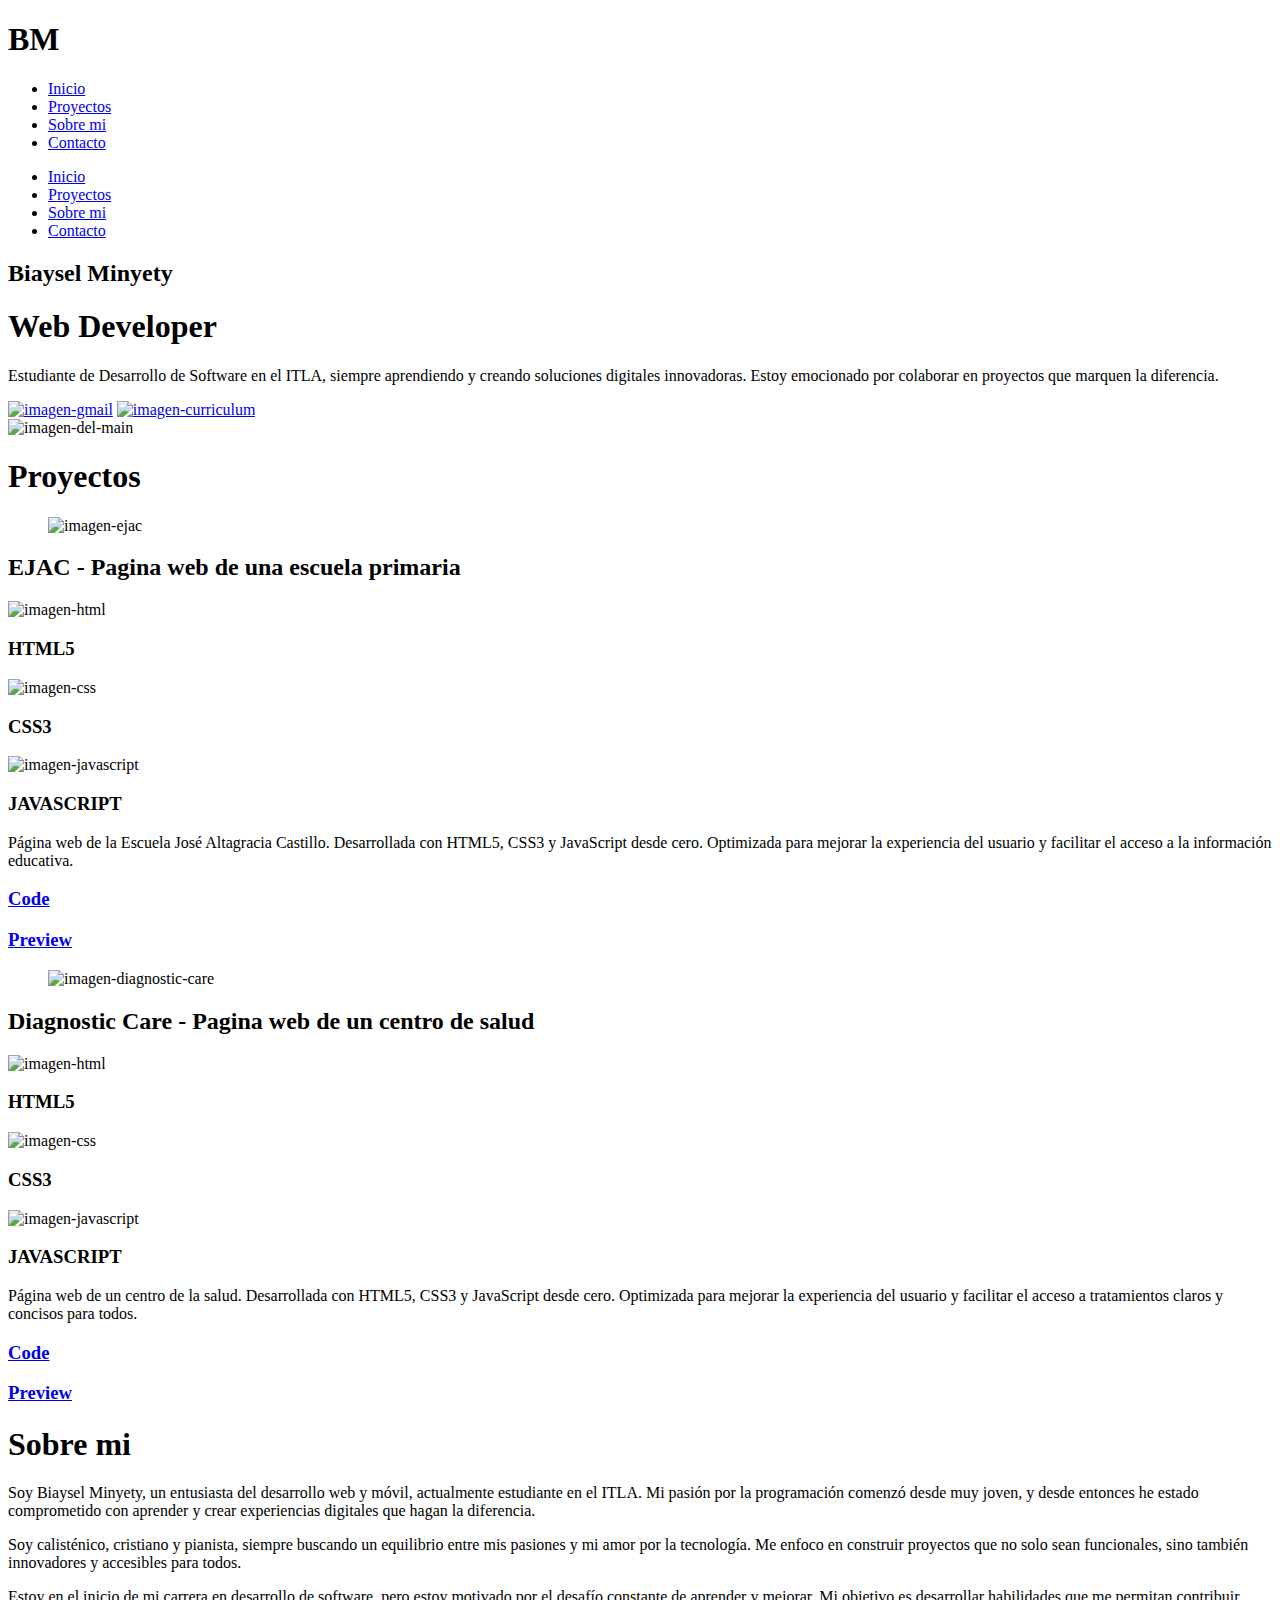
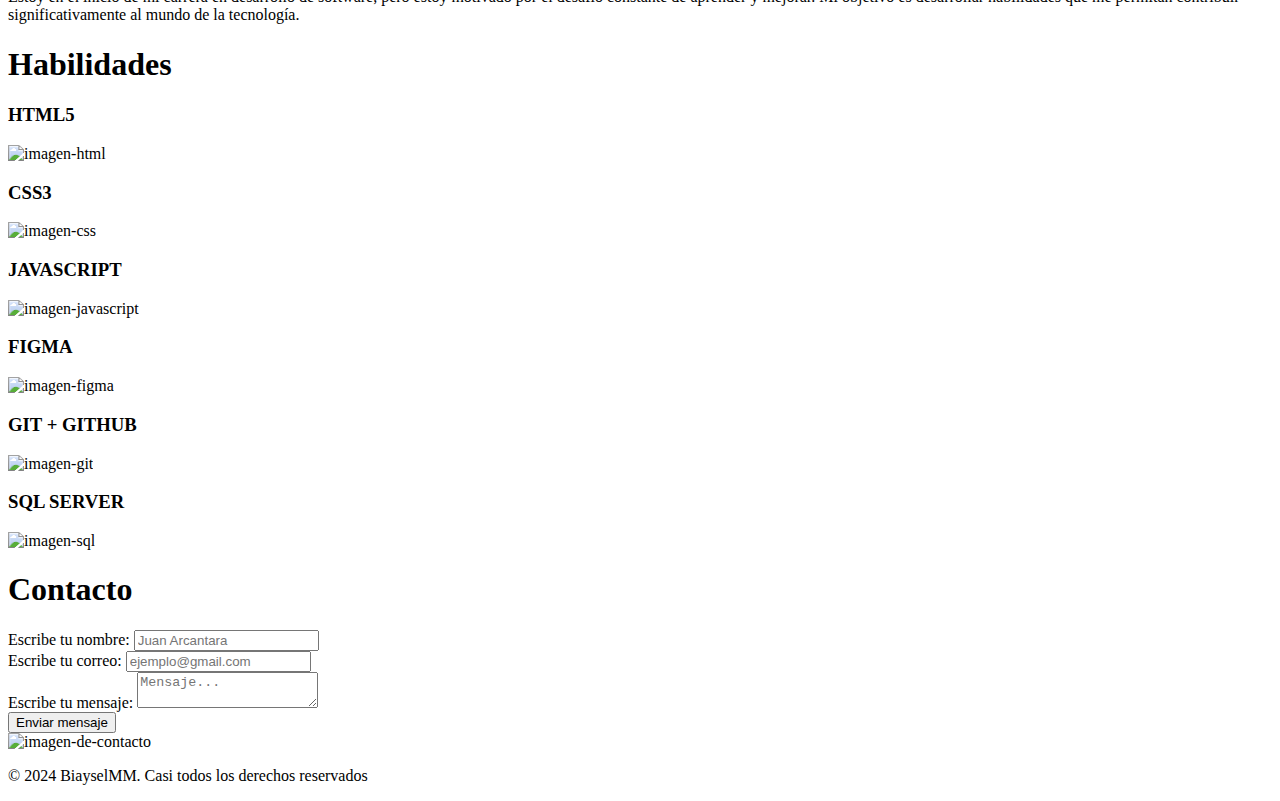
==== index.html @ 87dd68ad "agregando links de ejac" ====
<!DOCTYPE html>
<html lang="es">
<head>
    <meta charset="UTF-8">
    <meta name="viewport" content="width=device-width, initial-scale=1.0">
    <link rel="preconnect" href="https://fonts.googleapis.com">
    <link rel="preconnect" href="https://fonts.gstatic.com" crossorigin>
    <link href="https://fonts.googleapis.com/css2?family=Itim&display=swap" rel="stylesheet">
    <link rel="stylesheet" href="./Css/style.css">
    <link rel="stylesheet" href="./Css/responsive.css">
    <title>Portafolio</title>
</head>
<body>
    <!-- seccion del nav  -->
    <nav id="nav" class="contiene-todo">
        <div class="nav__container-general">
            <div class="nav__logo">
                <h1>BM</h1>
            </div>
            <ul class="nav__navbar-container">
                <li class="navbar-container__item"><a href="#" class="navbar-container__link">Inicio</a></li>
                <li class="navbar-container__item"><a href="#proyectos" class="navbar-container__link">Proyectos</a></li>
                <li class="navbar-container__item"><a href="#sobre-mi" class="navbar-container__link">Sobre mi</a></li>
                <li class="navbar-container__item"><a href="#contacto" class="navbar-container__link">Contacto</a></li>
            </ul>
            <div class="nav__btn-modo">
                <span class="btn-modo-oscuro"><span/>
            </div>
            <div class="nav__menuResponsive">
                <i class="fa-solid fa-bars"></i>
            </div>
        </div>
    </nav>  
    <section class="contiene-todo">
        <div class="nav__navbar-container-general-responsive">
            <ul class="nav__navbar-container-responsive">
                <li class="navbar-container__item"><a href="#" class="navbar-container__link">Inicio</a></li>
                <li class="navbar-container__item"><a href="#proyectos" class="navbar-container__link">Proyectos</a></li>
                <li class="navbar-container__item"><a href="#sobre-mi" class="navbar-container__link">Sobre mi</a></li>
                <li class="navbar-container__item"><a href="#contacto" class="navbar-container__link">Contacto</a></li>
                <div class="nav__btn-modo-responsive">
                    <span class="btn-modo-oscuro-responsive"><span/>
                </div>
            </ul>
        </div>
    </section>
    
    <!-- section del contenido principal -->
    <main id="main" class="contiene-todo">
        <div class="main__container-general">
            <div class="main__content">
                <h2>Biaysel Minyety</h2>
                <h1>Web Developer</h1>
                <p>Estudiante de Desarrollo de Software en el ITLA, siempre aprendiendo y creando <span class="span-verde">soluciones digitales innovadoras</span>. Estoy emocionado por colaborar en proyectos que marquen la diferencia.</p>
                <div class="main__logos">
                    <a href="https://www.linkedin.com/in/biaysel-minyety-21217a279/" target="_blank"><i class="fa-brands fa-linkedin linkedin"></i></a>
                    <a href="https://mail.google.com/mail/?view=cm&fs=1&to=biayselminyety001@gmail.com" target="_blank"><img src="./Images/imagen-gmail.png" alt="imagen-gmail"></a>
                    <a href="https://github.com/Biaysel-MM" target="_blank"><i class="fa-brands fa-github github"></i></a>
                    <a href="./document/curriculumVitae.html" target="_blank"><img src="./Images/Imagen-cv.png" alt="imagen-curriculum"></a>
                </div>
            </div>
            <div class="main__imagen">
                <img src="./Images/imagen-del-main.png" alt="imagen-del-main">
            </div>
        </div>
    </main>
     <!-- seccion de proyectos -->
    <section id="proyectos" class="contiene-todo">
        <div class="proyectos__container-general">
            <div class="todos-los-titulo">
                <i class="fa-solid fa-briefcase"></i>
                <h1>Proyectos</h1>
            </div>
            <div class="proyectos__carts">
                <figure class="proyectos__carts-img-principal"><img src="./Images/imagen-ejac.png" alt="imagen-ejac" srcset="" ></figure>
                <div class="proyectos__carts-content">
                    <h2><span class="span-verde">EJAC</span> - Pagina web de una escuela primaria</h2>
                    <div class="carts-content__herra">
                        <div class="carts-content__herra-icon icon-html">
                            <img src="./Images/imagen-html.png" alt="imagen-html" srcset="">
                            <h3>HTML5</h3>
                        </div>
                        <div class="carts-content__herra-icon icon-css">
                            <img src="./Images/imagen-css.png" alt="imagen-css" srcset="">
                            <h3>CSS3</h3>
                        </div>
                        <div class="carts-content__herra-icon icon-javascript">
                            <img src="./Images/imagen-javascript.png" alt="imagen-javascript" srcset="">
                            <h3>JAVASCRIPT</h3>
                        </div>
                    </div>
                    <p class="proyectos__carts-content-p1">Página web de la Escuela José Altagracia Castillo. Desarrollada con HTML5, CSS3 y JavaScript desde cero. Optimizada para mejorar la experiencia del usuario y facilitar el acceso a la información educativa.</p>
                    <div class="carts-content__vista">
                        <a href="https://github.com/Biaysel-MM/ejac" class="carts-content__vista-icon icon-code">
                            <i class="fa-brands fa-github"></i>
                            <h3>Code</h3>
                        </a>
                        <a href="https://biaysel-mm.github.io/ejac/" class="carts-content__vista-icon icon-preview">
                            <i class="fa-solid fa-link"></i>
                            <h3>Preview</h3>
                        </a>
                    </div>
                </div>
            </div>
            <div class="proyectos__carts">
                <figure class="proyectos__carts-img-principal">
                    <img src="./Images/imagen-diagnostic-care.png" alt="imagen-diagnostic-care" srcset="" >
                </figure>
                <div class="proyectos__carts-content">
                    <h2><span class="span-verde">Diagnostic Care</span> - Pagina web de un centro de salud</h2>
                    <div class="carts-content__herra">
                        <div class="carts-content__herra-icon icon-html">
                            <img src="./Images/imagen-html.png" alt="imagen-html" srcset="">
                            <h3>HTML5</h3>
                        </div>
                        <div class="carts-content__herra-icon icon-css">
                            <img src="./Images/imagen-css.png" alt="imagen-css" srcset="">
                            <h3>CSS3</h3>
                        </div>
                        <div class="carts-content__herra-icon icon-javascript">
                            <img src="./Images/imagen-javascript.png" alt="imagen-javascript" srcset="">
                            <h3>JAVASCRIPT</h3>
                        </div>
                    </div>
                    <p class="proyectos__carts-content-p2">Página web de un centro de la salud. Desarrollada con HTML5, CSS3 y JavaScript desde cero. Optimizada para mejorar la experiencia del usuario y facilitar el acceso a tratamientos claros y concisos para todos.</p>
                    <div class="carts-content__vista">
                        <a href="#" class="carts-content__vista-icon icon-code">
                            <i class="fa-brands fa-github"></i>
                            <h3>Code</h3>
                        </a href="#">
                        <a href="#" class="carts-content__vista-icon icon-preview">
                            <i class="fa-solid fa-link"></i>
                            <h3>Preview</h3>
                        </a>
                    </div>
                </div>
            </div>
        </div>
    </section>
    <!-- seccion de sobre mi -->
    <section id="sobre-mi" class="contiene-todo">
        <div class="sobre-mi__container-general">
            <div class="sobre-mi__content sobre-mi__content1">
                <div class="todos-los-titulo">
                    <i class="fa-solid fa-user-tie"></i>
                    <h1>Sobre mi</h1>
                </div>
                <div class="sobre-mi__parrafos">
                    <p>Soy <span class="span-verde">Biaysel Minyety</span>, un entusiasta del desarrollo web y móvil, actualmente <span class="span-verde">estudiante en el ITLA</span>. Mi pasión por la programación comenzó desde muy joven, y desde entonces he estado comprometido con aprender y crear <span class="span-verde">experiencias digitales</span> que hagan la diferencia.</p>

                    <p>Soy <span class="span-verde">calisténico, cristiano y pianista</span>, siempre buscando un equilibrio entre mis pasiones y mi amor por la tecnología. Me enfoco en construir proyectos que no solo sean <span class="span-verde">funcionales</span>, sino también <span class="span-verde">innovadores y accesibles</span> para todos.</p>
                        
                    <p>Estoy en el <span class="span-verde">inicio de mi carrera</span> en desarrollo de software, pero estoy motivado por el <span class="span-verde">desafío constante</span> de aprender y mejorar. Mi objetivo es desarrollar habilidades que me permitan contribuir significativamente al mundo de la <span class="span-verde">tecnología</span>.</p>
                </div>
            </div>
            <div class="sobre-mi__content sobre-mi__content2">
                <div class="todos-los-titulo sobre-mi__titulo2">
                    <i class="fa-solid fa-toolbox"></i>
                    <h1>Habilidades</h1>
                </div>
                <div class="sobre-mi__habilidades-container">
                    <div class="sobre-mi__habilidades">
                        <h3>HTML5</h3>
                        <img src="./Images/imagen-html.png" alt="imagen-html">
                    </div>
                    <div class="sobre-mi__habilidades">
                        <h3>CSS3</h3>
                        <img src="./Images/imagen-css.png" alt="imagen-css">
                    </div>
                    <div class="sobre-mi__habilidades">
                        <h3>JAVASCRIPT</h3>
                        <img src="./Images/imagen-javascript.png" alt="imagen-javascript">
                    </div>
                    <div class="sobre-mi__habilidades">
                        <h3>FIGMA</h3>
                        <img src="./Images/imagen-figma.png" alt="imagen-figma">
                    </div>
                    <div class="sobre-mi__habilidades">
                        <h3>GIT + GITHUB</h3>
                        <img src="./Images/imagen-git.png" alt="imagen-git">
                    </div>
                    <div class="sobre-mi__habilidades">
                        <h3>SQL SERVER</h3>
                        <img src="./Images/imagen-sql.png" alt="imagen-sql">
                    </div>
                </div>
            </div>
        </div>
    </section>
    <!-- seccion de contactos -->
    <section id="contacto" class="contiene-todo">
        <div class="contacto__container-general">
            <div class="todos-los-titulo contacto-titulo">
                <i class="fa-solid fa-user-tie"></i>
                <h1>Contacto</h1>
            </div>
            <div class="contacto__content">
                <form class="contacto__formulario">
                    <div class="contacto__form-container">
                        <label for="name">Escribe tu nombre:</label>
                        <input type="text" name="name" id="name" placeholder="Juan Arcantara">
                    </div>
                    <div class="contacto__form-container">
                        <label for="email">Escribe tu correo:</label>
                        <input type="email" name="email" id="email" placeholder="ejemplo@gmail.com">
                    </div>
                    <div class="contacto__form-container">
                        <label for="mensaje">Escribe tu mensaje:</label>
                        <textarea name="mensaje" id="mensaje" placeholder="Mensaje..."></textarea>
                    </div>
                    <button type="submit">Enviar mensaje</button>
                </form>
                <div class="contacto__imagen-de-contacto">
                    <img src="./Images/imagen-de-contacto.png" alt="imagen-de-contacto">
                </div>
            </div>
        </div>
    </section>
    <!-- seccion del footer -->
    <footer id="footer" class="contiene-todo">
        <div class="footer__container-general">
            <p>© 2024 BiayselMM. Casi todos los derechos reservados</p>
        </div>
     </footer>
    <script src="https://kit.fontawesome.com/06f32376e9.js" crossorigin="anonymous"></script>
    <script src="./Javascript/script.js"></script>
</body>
</html>
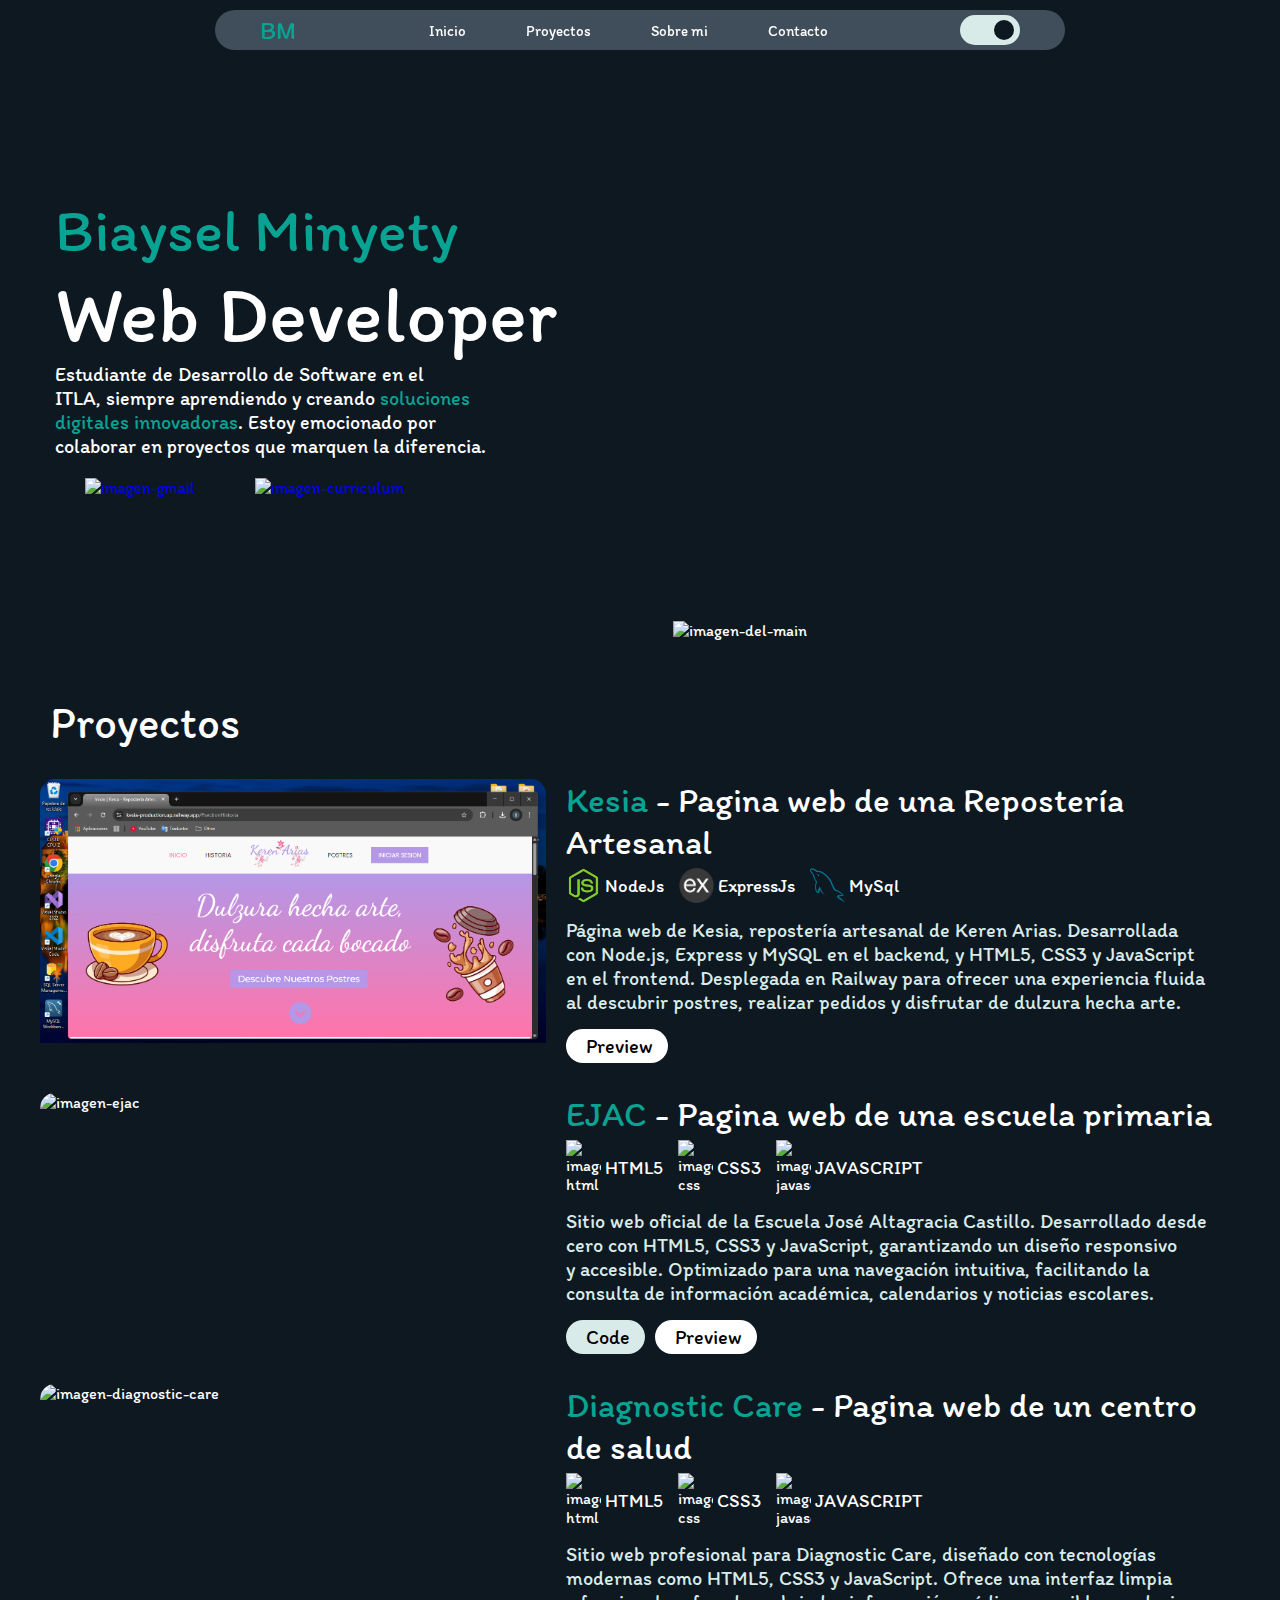
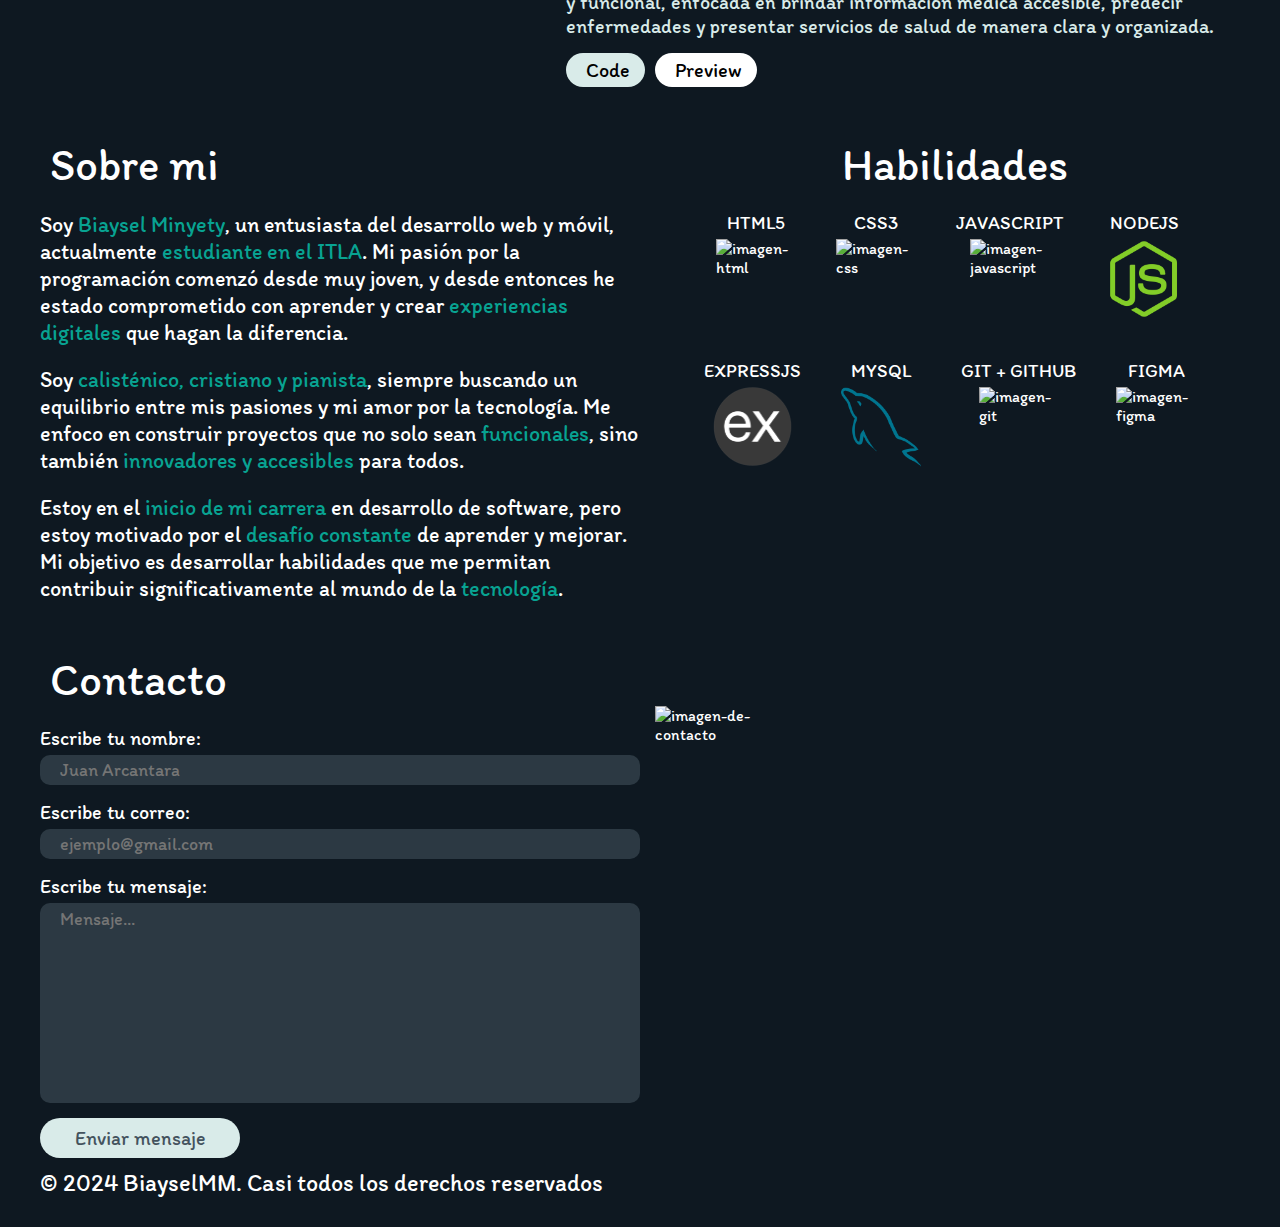
==== commit 56dc5b16: "agregando nuevo proyecto y que funcione el formuario" ====
--- a/index.html
+++ b/index.html
@@ -27,7 +27,8 @@
                 <span class="btn-modo-oscuro"><span/>
             </div>
             <div class="nav__menuResponsive">
-                <i class="fa-solid fa-bars"></i>
+                <i class="fa-solid fa-bars" id="fa-bars-open"></i>
+                <i class="fa-solid fa-xmark none" id="fa-bars-close"></i>
             </div>
         </div>
     </nav>  
@@ -72,7 +73,38 @@
                 <h1>Proyectos</h1>
             </div>
             <div class="proyectos__carts">
-                <figure class="proyectos__carts-img-principal"><img src="./Images/imagen-ejac.png" alt="imagen-ejac" srcset="" ></figure>
+                <figure class="proyectos__carts-img-principal">
+                    <img src="./Images/imagen-kesia.png" alt="imagen-kesia" srcset="" >
+                </figure>
+                <div class="proyectos__carts-content">
+                    <h2><span class="span-verde">Kesia</span> - Pagina web de una Repostería Artesanal</h2>
+                    <div class="carts-content__herra">
+                        <div class="carts-content__herra-icon icon-nodejs">
+                            <img src="./Images/imagen-nodejs.png" alt="imagen-nodeJs" srcset="">
+                            <h3>NodeJs</h3>
+                        </div>
+                        <div class="carts-content__herra-icon icon-expressjs">
+                            <img src="./Images/imagen-expressjs.png" alt="imagen-expressjs" srcset="">
+                            <h3>ExpressJs</h3>
+                        </div>
+                        <div class="carts-content__herra-icon icon-mysql">
+                            <img src="./Images/imagen-mysql.png" alt="imagen-mysql" srcset="">
+                            <h3>MySql</h3>
+                        </div>
+                    </div>
+                    <p class="proyectos__carts-content-p1">Página web de Kesia, repostería artesanal de Keren Arias. Desarrollada con Node.js, Express y MySQL en el backend, y HTML5, CSS3 y JavaScript en el frontend. Desplegada en Railway para ofrecer una experiencia fluida al descubrir postres, realizar pedidos y disfrutar de dulzura hecha arte.</p>
+                    <div class="carts-content__vista">
+                        <a href="https://kesia-production.up.railway.app/" class="carts-content__vista-icon icon-preview">
+                            <i class="fa-solid fa-link"></i>
+                            <h3>Preview</h3>
+                        </a>
+                    </div>
+                </div>
+            </div>
+            <div class="proyectos__carts">
+                <figure class="proyectos__carts-img-principal">
+                    <img src="./Images/imagen-ejac.png" alt="imagen-ejac" srcset="" >
+                </figure>
                 <div class="proyectos__carts-content">
                     <h2><span class="span-verde">EJAC</span> - Pagina web de una escuela primaria</h2>
                     <div class="carts-content__herra">
@@ -89,7 +121,8 @@
                             <h3>JAVASCRIPT</h3>
                         </div>
                     </div>
-                    <p class="proyectos__carts-content-p1">Página web de la Escuela José Altagracia Castillo. Desarrollada con HTML5, CSS3 y JavaScript desde cero. Optimizada para mejorar la experiencia del usuario y facilitar el acceso a la información educativa.</p>
+                    <p class="proyectos__carts-content-p1">Sitio web oficial de la Escuela José Altagracia Castillo. Desarrollado desde cero con HTML5, CSS3 y JavaScript, garantizando un diseño responsivo y accesible. Optimizado para una navegación intuitiva, facilitando la consulta de información académica, calendarios y noticias escolares.
+                    </p>
                     <div class="carts-content__vista">
                         <a href="https://github.com/Biaysel-MM/ejac" class="carts-content__vista-icon icon-code">
                             <i class="fa-brands fa-github"></i>
@@ -122,13 +155,13 @@
                             <h3>JAVASCRIPT</h3>
                         </div>
                     </div>
-                    <p class="proyectos__carts-content-p2">Página web de un centro de la salud. Desarrollada con HTML5, CSS3 y JavaScript desde cero. Optimizada para mejorar la experiencia del usuario y facilitar el acceso a tratamientos claros y concisos para todos.</p>
+                    <p class="proyectos__carts-content-p2">Sitio web profesional para Diagnostic Care, diseñado con tecnologías modernas como HTML5, CSS3 y JavaScript. Ofrece una interfaz limpia y funcional, enfocada en brindar información médica accesible, predecir enfermedades y presentar servicios de salud de manera clara y organizada.</p>
                     <div class="carts-content__vista">
-                        <a href="#" class="carts-content__vista-icon icon-code">
+                        <a href="https://github.com/Biaysel-MM/Diagnostic-Care" class="carts-content__vista-icon icon-code">
                             <i class="fa-brands fa-github"></i>
                             <h3>Code</h3>
-                        </a href="#">
-                        <a href="#" class="carts-content__vista-icon icon-preview">
+                        </a>
+                        <a href="https://biaysel-mm.github.io/Diagnostic-Care/" class="carts-content__vista-icon icon-preview">
                             <i class="fa-solid fa-link"></i>
                             <h3>Preview</h3>
                         </a>
@@ -172,16 +205,24 @@
                         <img src="./Images/imagen-javascript.png" alt="imagen-javascript">
                     </div>
                     <div class="sobre-mi__habilidades">
+                        <h3>NODEJS</h3>
+                        <img src="./Images/imagen-nodejs.png" alt="imagen-nodeJs">
+                    </div>
+                    <div class="sobre-mi__habilidades">
+                        <h3>EXPRESSJS</h3>
+                        <img src="./Images/imagen-expressjs.png" alt="imagen-expressjs">
+                    </div>
+                    <div class="sobre-mi__habilidades">
+                        <h3>MYSQL</h3>
+                        <img src="./Images/imagen-mysql.png" alt="imagen-mysql">
+                    </div>
+                    <div class="sobre-mi__habilidades">
+                        <h3>GIT + GITHUB</h3>
+                        <img src="./Images/imagen-git.png" alt="imagen-git">
+                    </div>
+                    <div class="sobre-mi__habilidades">
                         <h3>FIGMA</h3>
                         <img src="./Images/imagen-figma.png" alt="imagen-figma">
-                    </div>
-                    <div class="sobre-mi__habilidades">
-                        <h3>GIT + GITHUB</h3>
-                        <img src="./Images/imagen-git.png" alt="imagen-git">
-                    </div>
-                    <div class="sobre-mi__habilidades">
-                        <h3>SQL SERVER</h3>
-                        <img src="./Images/imagen-sql.png" alt="imagen-sql">
                     </div>
                 </div>
             </div>
@@ -195,21 +236,27 @@
                 <h1>Contacto</h1>
             </div>
             <div class="contacto__content">
-                <form class="contacto__formulario">
+                <form class="contacto__formulario" action="https://formsubmit.co/gamerbian001@gmail.com" method="POST">
+                    <!-- Campos ocultos para configuración -->
+                    <input type="hidden" name="_next" value="https://biaysel-mm.github.io/portafolio/#contacto#success">
+                    <input type="hidden" name="_template" value="basic">
+    
                     <div class="contacto__form-container">
                         <label for="name">Escribe tu nombre:</label>
-                        <input type="text" name="name" id="name" placeholder="Juan Arcantara">
+                        <input type="text" name="name" id="name" placeholder="Juan Arcantara" required>
                     </div>
                     <div class="contacto__form-container">
                         <label for="email">Escribe tu correo:</label>
-                        <input type="email" name="email" id="email" placeholder="ejemplo@gmail.com">
+                        <input type="email" name="email" id="email" placeholder="ejemplo@gmail.com" required>
                     </div>
                     <div class="contacto__form-container">
                         <label for="mensaje">Escribe tu mensaje:</label>
-                        <textarea name="mensaje" id="mensaje" placeholder="Mensaje..."></textarea>
+                        <textarea name="mensaje" id="mensaje" placeholder="Mensaje..." required></textarea>
                     </div>
                     <button type="submit">Enviar mensaje</button>
                 </form>
+                <!-- Añade este div para el mensaje (puedes ponerlo al final de tu body) -->
+                <div id="success" class="success-message" style="display: none;">¡Mensaje enviado con éxito!</div>
                 <div class="contacto__imagen-de-contacto">
                     <img src="./Images/imagen-de-contacto.png" alt="imagen-de-contacto">
                 </div>
@@ -222,6 +269,7 @@
             <p>© 2024 BiayselMM. Casi todos los derechos reservados</p>
         </div>
      </footer>
+     <script src="https://cdn.jsdelivr.net/npm/@emailjs/browser@3/dist/email.min.js"></script>
     <script src="https://kit.fontawesome.com/06f32376e9.js" crossorigin="anonymous"></script>
     <script src="./Javascript/script.js"></script>
 </body>
--- a/Css/style.css
+++ b/Css/style.css
@@ -0,0 +1,434 @@
+:root{
+    --azul-oscuro: #0E1821;
+    --azul-gris: #44535e;
+    --azul-gris2claro: #44535e8f;
+    --verde-oscuro: #798F8C;
+    --blanco-clarito: #D9EBE9;
+    --verde-claro: #08A392;
+    --blaco: #fff;
+    --negro: #000;
+}
+/* estilos para el documento claro */
+html{
+    scroll-behavior: smooth;
+    behavior: 'smooth';
+}
+.azulOscuro{
+    color: var(--azul-oscuro) !important;
+}
+.blanco{
+    color: var(--blaco);
+}
+.body-claro{
+    background-color: var(--blaco) !important;
+    color: var(--azul-oscuro) !important;
+    transition: all .3s ease-in-out;
+}
+
+*{
+    font-family: "Itim", cursive;
+    font-style: normal;
+    font-weight: 400;
+    box-sizing: border-box;
+    list-style: none;
+    text-decoration: none;
+    padding: 0;
+    margin: 0;
+}
+body{
+    background-color: var(--azul-oscuro);
+    color: var(--blaco);
+}
+/* seccion del nav  */
+.contiene-todo{
+    width: 100%;
+    height: auto;
+    display: flex;
+    justify-content: center;
+}
+.nav__menuResponsive{
+    display: none;
+}
+.nav__navbar-container-general-responsive{
+    display: none;
+}
+.nav__container-general{
+    width: 850px;
+    display: flex;
+    justify-content: space-between;
+    align-items: center;
+    position: fixed;
+    top: 10px;
+    background-color: #44535eee;
+    padding: 5px 45px;
+    border-radius: 50px;
+    z-index: 100;
+}
+.btn-modo-oscuro, .btn-modo-oscuro-responsive{
+    display: block;
+    width: 60px;
+    height: 30px;
+    background-color: var(--blanco-clarito);
+    border-radius: 50px;
+    position: relative;
+    cursor: pointer;
+    transition: all .3s ease-in-out;
+}
+.btn-modo-oscuro::after, .btn-modo-oscuro-responsive::after{
+    content: '';
+    position: absolute;
+    width: 20px;
+    height: 20px;
+    background-color: var(--azul-oscuro);
+    border-radius: 50px;
+    top: 5px;
+    right: 6px;
+    transition: all .3s ease-in-out;
+}
+.btn-modo-claro-cambio, .btn-modo-claro-cambio-responsive{
+    background-color: var(--azul-oscuro);
+    transition: all .3s ease-in-out;
+}
+.btn-modo-claro-cambio::after, .btn-modo-claro-cambio-responsive::after{
+    content: '';
+    background-color: var(--blanco-clarito);
+    right: 35px;
+    transition: all .3s ease-in-out;
+}
+.nav__logo h1{
+    font-size: 25px;
+    font-weight: 500;
+    color: var(--verde-claro);
+}
+.nav__navbar-container{
+    display: flex;
+    gap: 20px;
+}
+.navbar-container__link{
+    font-size: 15px;
+    color: var(--blaco);
+    padding: 8px 20px;
+    border-radius: 50px;
+    transition: all .1s ease;
+}
+.navbar-container__link:hover{
+    background-color: var(--blanco-clarito);
+    color: var(--azul-gris);
+    transition: all .3s ease;
+}
+
+/* seccion del contenido principal */
+.main__container-general{
+    max-width: 1200px;
+    height: 690px;
+    display: flex;
+    align-items: center;
+    gap: 50px;
+}
+.main__content{
+    width: 50%;
+    margin-left: 15px;
+}
+.main__content h2{
+   font-size: 60px;  /* cambiar a 64 */
+    color: var(--verde-claro);
+    font-weight: 400;
+}
+.main__content h1{
+    font-size: 80px; /* cambiar a 90 */
+    font-weight: 400;
+}
+.main__content p{
+    font-size: 20px;
+    text-wrap: balance;
+}
+.span-verde{
+    color: var(--verde-claro);
+}
+.main__logos{
+    margin-top: 20px;
+    display: flex;
+    gap: 30px;
+    align-items: start;
+}
+.main__logos a i{
+    font-size: 45px;
+}
+.main__logos a img{
+    width: 46px;
+    object-fit: contain;
+}
+.main__logos img, .main__logos a i{
+    cursor: pointer;
+}
+.main__logos a img:hover, .main__logos a i:hover{
+    transform: scale(1.1);
+    transition: all .1s ease;
+}
+.main__logos a .linkedin{
+    color: #0966C3;
+}
+.main__logos a .github{
+    color: var(--blaco);
+}
+.main__logos a .span-cv{
+    background-color: #A3081B;
+    font-size: 40px;
+    padding: 5px;
+    border-radius: 50px;
+}
+.main__imagen{
+    width: 50%;
+    margin-bottom: 50px;
+    align-self: flex-end;
+}
+.main__imagen img{
+    width: 100%;
+    max-height: 550px;
+    object-fit: contain;
+}
+/* seccion de proyectos */
+#proyectos{
+    padding-top: 50px;
+    margin-top: -45px;
+}
+.proyectos__container-general{
+    max-width: 1200px;
+    min-width: 250px;
+    display: flex;
+    flex-direction: column;
+    gap: 30px;
+    margin-left: 20px;
+    margin-right: 20px;
+}
+.todos-los-titulo{
+    display: flex;
+    align-items: center;
+    gap: 10px;
+}
+.todos-los-titulo i{
+    font-size: 35px;
+}
+.todos-los-titulo h1{
+    font-size: 45px;
+}
+.proyectos__carts{
+    display: flex;
+    gap: 20px;
+}
+.proyectos__carts-img-principal {
+    max-width: 100%;
+    width: 100%;
+    border-radius: 15px;
+    overflow: hidden;
+}
+.proyectos__carts-img-principal img {
+    width: 100%;
+    height: auto; 
+    object-fit: contain;
+    transition: all 0.2s ease;
+}
+.proyectos__carts-img-principal img:hover {
+    transform: scale(1.1);
+    transition: transform 0.2s ease;
+}
+.proyectos__carts-content{
+    display: flex;
+    flex-direction: column;
+    justify-content: center;
+}
+.proyectos__carts-content h2{
+    margin-bottom: 5px;
+    font-size: 35px;
+}
+.carts-content__herra{
+    display: flex;
+    gap: 15px;
+    margin-bottom: 15px;
+}
+.carts-content__herra-icon{
+    display: flex;
+    align-items: center;
+    gap: 4px;
+}
+.carts-content__herra-icon img{
+    max-width: 35px;
+}
+.proyectos__carts-content p{
+    text-wrap: balance;
+    color: var(--blanco-clarito);
+    margin-bottom: 15px;
+    font-size: 20px;
+    max-width: 1600px;
+}
+.carts-content__vista, .carts-content__vista-icon{
+    display: flex;
+}
+.carts-content__vista{
+    gap: 10px;
+}
+.carts-content__vista-icon{
+    padding: 5px 15px;
+    background-color: var(--blanco-clarito);
+    border-radius: 20px;
+    color: var(--negro);
+    gap: 5px;
+    align-items: center;
+    opacity: 1;
+    transition: opacity .1s ease;
+}
+.carts-content__vista-icon:hover{
+    opacity: .8;
+    transition: opacity .1s ease;
+}
+.carts-content__vista-icon h3{
+    font-size: 20px;
+}
+.icon-preview{
+    background-color: var(--blaco);
+}
+/* seccion de sobre mi y habilidades */
+.sobre-mi__container-general{
+    max-width: 1200px;
+    display: flex; 
+    gap: 20px;
+    margin-top: 50px;
+    /* margin-top: 80px; */
+}
+.sobre-mi__content1, .sobre-mi__content2{
+    max-width: 50%;
+}
+.sobre-mi__titulo2{
+    justify-content: center;
+}
+.sobre-mi__parrafos{
+    display: flex;
+    flex-direction: column;
+    gap: 20px;
+    margin-top: 20px;
+}
+.sobre-mi__parrafos p{
+    font-size: 22px;
+}
+.sobre-mi__habilidades img{
+    max-width: 80px;
+    max-height: 80px;
+}
+.sobre-mi__habilidades-container{
+    display: flex;
+    flex-wrap: wrap;
+    justify-content: center;
+    gap: 40px;
+    margin-top: 20px;
+}
+.sobre-mi__habilidades{
+    display: flex;
+    flex-direction: column;
+    align-items: center;
+    gap: 5px;
+} 
+/* seccion de contactos */
+.contacto__container-general{
+    width: 1200px;
+    min-width: 250px;
+    gap: 20px;
+    margin-top: 50px;
+}
+.contacto__content{
+    display: flex;
+}
+.contacto__formulario{
+    width: 50%;
+    display: flex;
+    flex-direction: column;
+    gap: 15px;
+    margin-top: 20px; 
+}
+.contacto__imagen-de-contacto{
+    max-width: 50%;
+    display: flex;
+    justify-content: center;
+}
+.contacto__imagen-de-contacto img{
+    max-width: 80%;
+    object-fit: contain;
+}
+.contacto__form-container{
+    display: flex;
+    flex-direction: column;
+    gap: 5px;
+}
+.contacto__form-container input{
+    width: 100%;
+    height: 30px;
+    border: none;
+    outline: none;
+    background-color: var(--azul-gris2claro);
+    border-radius: 10px;
+    padding-left: 20px;
+    font-size: 18px;
+    color: var(--blaco); 
+}
+.contacto__form-container textarea{
+    width: 100%;
+    height: 200px;
+    border: none;
+    outline: none;
+    background-color: var(--azul-gris2claro);
+    border-radius: 10px;
+    resize: none;
+    padding: 5px 20px;
+    font-size: 18px;
+    color: var(--blaco);
+}
+.contacto__form-container label{
+    font-size: 20px;
+}
+.contacto__formulario button{
+    width: 200px;
+    height: 40px;
+    border: none;
+    border-radius: 30px;
+    color: var(--azul-gris);
+    background-color: var(--blanco-clarito);
+    font-size: 20px;
+    cursor: pointer;
+    opacity: 1;
+    transition: opacity .2s ease;
+}
+.contacto__formulario button:hover{
+    opacity: .9;
+    transition: opacity .2s ease;
+}
+.success-message {
+    position: fixed;
+    top: 20px;
+    right: 20px;
+    padding: 15px 25px;
+    background-color: #4CAF50;
+    color: white;
+    border-radius: 5px;
+    box-shadow: 0 2px 10px rgba(0,0,0,0.2);
+    z-index: 1000;
+    animation: fadeIn 0.3s ease-out;
+}
+
+.dark-mode .success-message {
+    background-color: #2E7D32;
+}
+
+@keyframes fadeIn {
+    from { opacity: 0; transform: translateY(-10px); }
+    to { opacity: 1; transform: translateY(0); }
+}
+/* seccion del footer */
+.footer__container-general{
+    width: 1200px;
+    display: flex;
+    margin-top: 10px;
+}
+.footer__container-general p{
+    font-size: 24px;
+    margin-bottom: 30px;
+    text-wrap: balance;
+}
--- a/Css/responsive.css
+++ b/Css/responsive.css
@@ -0,0 +1,474 @@
+:root{
+    --azul-oscuro: #0E1821;
+    --azul-gris: #44535e;
+    --azul-gris2claro: #44535e8f;
+    --verde-oscuro: #798F8C;
+    --blanco-clarito: #D9EBE9;
+    --verde-claro: #08A392;
+    --blaco: #fff;
+    --negro: #000;
+}
+
+/* 1200px: Laptops pequeños
+1024px: Tabletas en modo paisaje
+768px: Tabletas en modo retrato
+480px: Teléfonos en modo paisaje
+414px: Teléfonos más grandes
+375px: Teléfonos medianos
+320px: Teléfonos muy pequeños */
+
+/* seccion del nav  */
+.contiene-todo{
+    width: 100%;
+    height: auto;
+    display: flex;
+    justify-content: center;
+    padding: 0 20px;
+}
+.none{
+    display: none !important;
+}
+
+@media (max-width: 1024px) {
+    /* seccion del contenido principal */
+    .main__content{
+        width: 100%;
+        margin-left: 50px;
+    }
+    .main__container-general{
+        flex-direction: column;
+        margin-top: 80px;
+    }
+    .main__imagen{
+        align-self: center;
+    }
+    .main__imagen img{
+        max-height: 360px;
+    }
+    
+    /* seccion de proyectos */
+    .proyectos__carts{
+        flex-direction: column;
+    }
+    .proyectos__carts-content p{
+        max-width: 800px;
+    }
+    .proyectos__carts-img-principal {
+        max-width: 600px;
+    }
+    /* seccion de sobre mi y habilidades */
+    .sobre-mi__container-general{
+        flex-direction: column;
+        margin-left: 20px;
+        margin-right: 20px;
+        margin-top: 0px;
+    }
+    #sobre-mi{
+        padding-top: 40px;
+        margin-top: -40px;
+    }
+    .sobre-mi__titulo2{
+        justify-content: start;
+    }
+    .sobre-mi__content1{
+        margin-top: 20px;
+    }
+    .sobre-mi__content1, .sobre-mi__content2{
+        max-width: 800px;
+    }
+    .sobre-mi__titulo2{
+        width: 100%;
+        align-self: flex-start;
+    }
+    /* seccion de contactos */
+    .contacto__container-general{
+        max-width: 750px;
+        gap: 0;
+        display: flex;
+        flex-direction: column;
+        align-items: center;
+    }
+    .contacto__content{
+        display: flex;
+        flex-direction: column;
+        max-width: 750px;
+    }
+    .contacto__formulario{
+        width: 100%;
+    }
+    .contacto__imagen-de-contacto{
+        max-width: 100%;
+    }
+    .contacto-titulo{
+        align-self: flex-start;
+    }
+    .contacto__imagen-de-contacto img{
+        margin: 20px 0;
+        max-width: 60%;
+    }
+
+}
+
+@media (max-width: 1110px) {
+    /* seccion del contenido principal */
+    .main__content h2{
+        font-size: 55px; 
+    }
+    .main__content h1{
+        font-size: 70px; 
+    }
+    .main__content p{
+        font-size: 18px;
+        max-width: 600px;
+    }
+}
+
+@media (max-width: 990px) {
+    /* seccion del contenido principal */
+    .main__content{
+        width: 100%;
+        margin-left: 50px;
+    }
+    .main__container-general{
+        flex-direction: column;
+        margin-top: 80px;
+    }
+    .main__imagen{
+        margin-bottom: 50px;
+        align-self: center;
+    }
+}
+
+@media (max-width: 865px) {
+    /* seccion del nav  */
+    .nav__container-general{
+        width: 700px;
+    }
+}
+
+@media (max-width: 768px) {
+    /* seccion del nav  */
+    .classFlex{
+        display: flex;
+    }
+    .nav__navbar-container{
+        display: none;
+    }
+    .nav__container-general-responsive{
+        border-bottom-right-radius: 0%;
+        border-bottom-left-radius: 0%;
+    }
+    .nav__btn-modo{
+        display: none;
+    }
+    .nav__menuResponsive{
+        display: block;
+        padding: 5px 8px;
+        border-radius: 50%;
+        transition: all .3s ease;
+    } 
+    .nav__menuResponsive:hover{
+        background-color: var(--verde-oscuro);
+        cursor: pointer;
+        transition: all .3s ease;
+    } 
+    .nav__navbar-container-general-responsive{
+        width: 700px;
+        height: 80vh;    
+        background-color: #44535eee;
+        border-bottom-right-radius: 50px;
+        border-bottom-left-radius: 50px;
+        justify-content: center;
+        align-items: center;
+        margin-top: 50px;
+        position: fixed;
+    }
+    .nav__navbar-container-responsive{
+        display: flex;
+        flex-direction: column;
+        align-items: center;
+        gap: 15px;
+    }
+    .navbar-container__link{
+        font-size: 20px;
+    }
+    .nav__btn-modo-responsive{
+        position: absolute;
+        bottom: 30px;
+        left: 30px;
+    }
+
+}
+
+@media (max-width: 725px) {
+    /* seccion del nav  */
+    .nav__container-general-responsive{
+        border-bottom-right-radius: 0%;
+        border-bottom-left-radius: 0%;
+    }
+    .nav__navbar-container-general-responsive{
+        width: 600px;
+    }
+    .nav__container-general{
+        width: 600px;
+    }  
+    .navbar-container__link{
+        font-size: 16px;
+    }
+    /* seccion de sobre mi y habilidades */
+    .sobre-mi__parrafos p{
+        font-size: 20px;
+    }
+}
+
+@media (max-width: 630px) {
+    /* seccion del nav  */
+    .nav__container-general-responsive{
+        border-bottom-right-radius: 0%;
+        border-bottom-left-radius: 0%;
+    }
+    .nav__navbar-container-general-responsive{
+        width: 500px;
+    }
+    .nav__container-general{
+        width: 500px;
+    }
+    /* seccion del contenido principal */
+    .main__content h2{
+        font-size: 50px; 
+    }
+    .main__content h1{
+        font-size: 65px; 
+    }
+    .main__content p{
+        font-size: 16px;
+        max-width: 600px;
+    }
+    .main__logos a i{
+        font-size: 40px;
+    }
+    .main__logos a img{
+        width: 40px;
+    }
+    /* seccion de proyectos */
+    .todos-los-titulo i{
+        font-size: 30px;
+    }
+    .todos-los-titulo h1{
+        font-size: 40px;
+    }
+    .proyectos__carts-content h2{
+        font-size: 30px;
+    }
+    .carts-content__herra-icon img{
+        max-width: 25px;
+    }
+    .carts-content__herra-icon h3{
+        font-size: 16px;
+    }
+    .proyectos__carts-content p{
+        font-size: 16px;
+    }
+    .carts-content__vista-icon h3{
+        font-size: 16px;
+    }
+    /* seccion de sobre mi y habilidades */
+    .sobre-mi__parrafos p{
+        font-size: 16px;
+    }
+}
+
+@media (max-width: 530px) {
+    /* seccion del nav  */
+    .nav__container-general-responsive{
+        border-bottom-right-radius: 0%;
+        border-bottom-left-radius: 0%;
+    }
+    .nav__navbar-container-general-responsive{
+        width: 400px;
+    }
+    .nav__container-general{
+        width: 400px;
+    }
+}
+@media (max-width: 480px) {
+    /* seccion del contenido principal */
+    .main__container-general{
+        height: auto;
+    }
+    .main__content h2{
+        font-size: 45px; 
+    }
+    .main__content h1{
+        font-size: 55px; 
+    }
+    .main__content p{
+        font-size: 15px;
+        max-width: 600px;
+    }
+    .main__imagen{
+        margin: 0px;
+        align-self: center;
+    }
+    .main__logos a i{
+        font-size: 30px;
+    }
+    .main__logos a img{
+        width: 30px;
+    }
+    .main__logos{
+        gap: 15px;
+    }
+    /* seccion de sobre mi y habilidades */
+    .sobre-mi__parrafos p{
+        font-size: 15px;
+    }
+    /* seccion de contactos */
+    .contacto__form-container input{
+        font-size: 16px;
+    }
+    .contacto__form-container label{
+        font-size: 18px;
+    }
+    .contacto__formulario button{
+        font-size: 18px;
+        width: 165px;       
+    }
+    /* seccion del footer */
+    .footer__container-general p{
+        font-size: 18px;
+    }
+}
+@media (max-width: 430px) {
+    /* seccion del nav  */
+    .nav__container-general-responsive{
+        border-bottom-right-radius: 0%;
+        border-bottom-left-radius: 0%;
+    }
+    .nav__navbar-container-general-responsive{
+        width: 300px;
+    }
+    .nav__container-general{
+        width: 300px;
+    }
+    /* seccion del contenido principal */
+    .main__content{
+        margin-left: 0;
+    }
+    .main__content h2{
+        font-size: 40px; 
+    }
+    .main__content h1{
+        font-size: 50px; 
+    }
+    .main__content p{
+        font-size: 14px;
+        max-width: 600px;
+    }
+    .main__logos a i{
+        font-size: 30px;
+    }
+    .main__logos a img{
+        width: 30px;
+    }
+    /* seccion de proyectos */
+    .todos-los-titulo i{
+        font-size: 25px;
+    }
+    .todos-los-titulo h1{
+        font-size: 35px;
+    }
+    .proyectos__carts-content h2{
+        font-size: 25px;
+    }
+    .carts-content__herra-icon img{
+        max-width: 20px;
+    }
+    .carts-content__herra-icon h3{
+        font-size: 15px;
+    }
+    .proyectos__carts-content p{
+        font-size: 15px;
+    }
+    .carts-content__vista-icon h3{
+        font-size: 15px;
+    }
+    /* seccion de sobre mi y habilidades */
+    .sobre-mi__parrafos p{
+        font-size: 14px;
+    }
+    /* seccion de contactos */
+    .contacto__formulario button{
+        font-size: 16px;
+        width: 160px;       
+    }
+    /* seccion del footer */
+    .footer__container-general p{
+        font-size: 16px;
+    }
+}
+@media (max-width: 360px) {
+    /* seccion del nav  */
+    .nav__container-general-responsive{
+        border-bottom-right-radius: 0%;
+        border-bottom-left-radius: 0%;
+    }
+    .nav__navbar-container-general-responsive{
+        width: 270px;
+    }
+    .nav__container-general{
+        width: 270px;
+    }
+    /* seccion del contenido principal */
+    .main__content h2{
+        font-size: 30px; 
+    }
+    .main__content h1{
+        font-size: 40px; 
+    }
+    .main__content p{
+        font-size: 12px;
+        max-width: 600px;
+    }
+    .main__logos a i{
+        font-size: 25px;
+    }
+    .main__logos a img{
+        width: 25px;
+    }
+    
+    /* seccion de proyectos */
+    .todos-los-titulo i{
+        font-size: 20px;
+    }
+    .todos-los-titulo h1{
+        font-size: 30px;
+    }
+    .proyectos__carts-content h2{
+        font-size: 20px;
+    }
+    .carts-content__herra-icon img{
+        max-width: 15px;
+    }
+    .carts-content__herra-icon h3{
+        font-size: 10px;
+    }
+    .proyectos__carts-content p{
+        font-size: 12px;
+    }
+    .carts-content__vista-icon h3{
+        font-size: 10px;
+    }
+    /* seccion de sobre mi y habilidades */
+    .sobre-mi__parrafos p{
+        font-size: 14px;
+    }
+    .sobre-mi__container-general{
+        margin-left: 0px;
+    }
+    /* seccion del footer */
+    .footer__container-general p{
+        font-size: 14px;
+    }
+}
+
